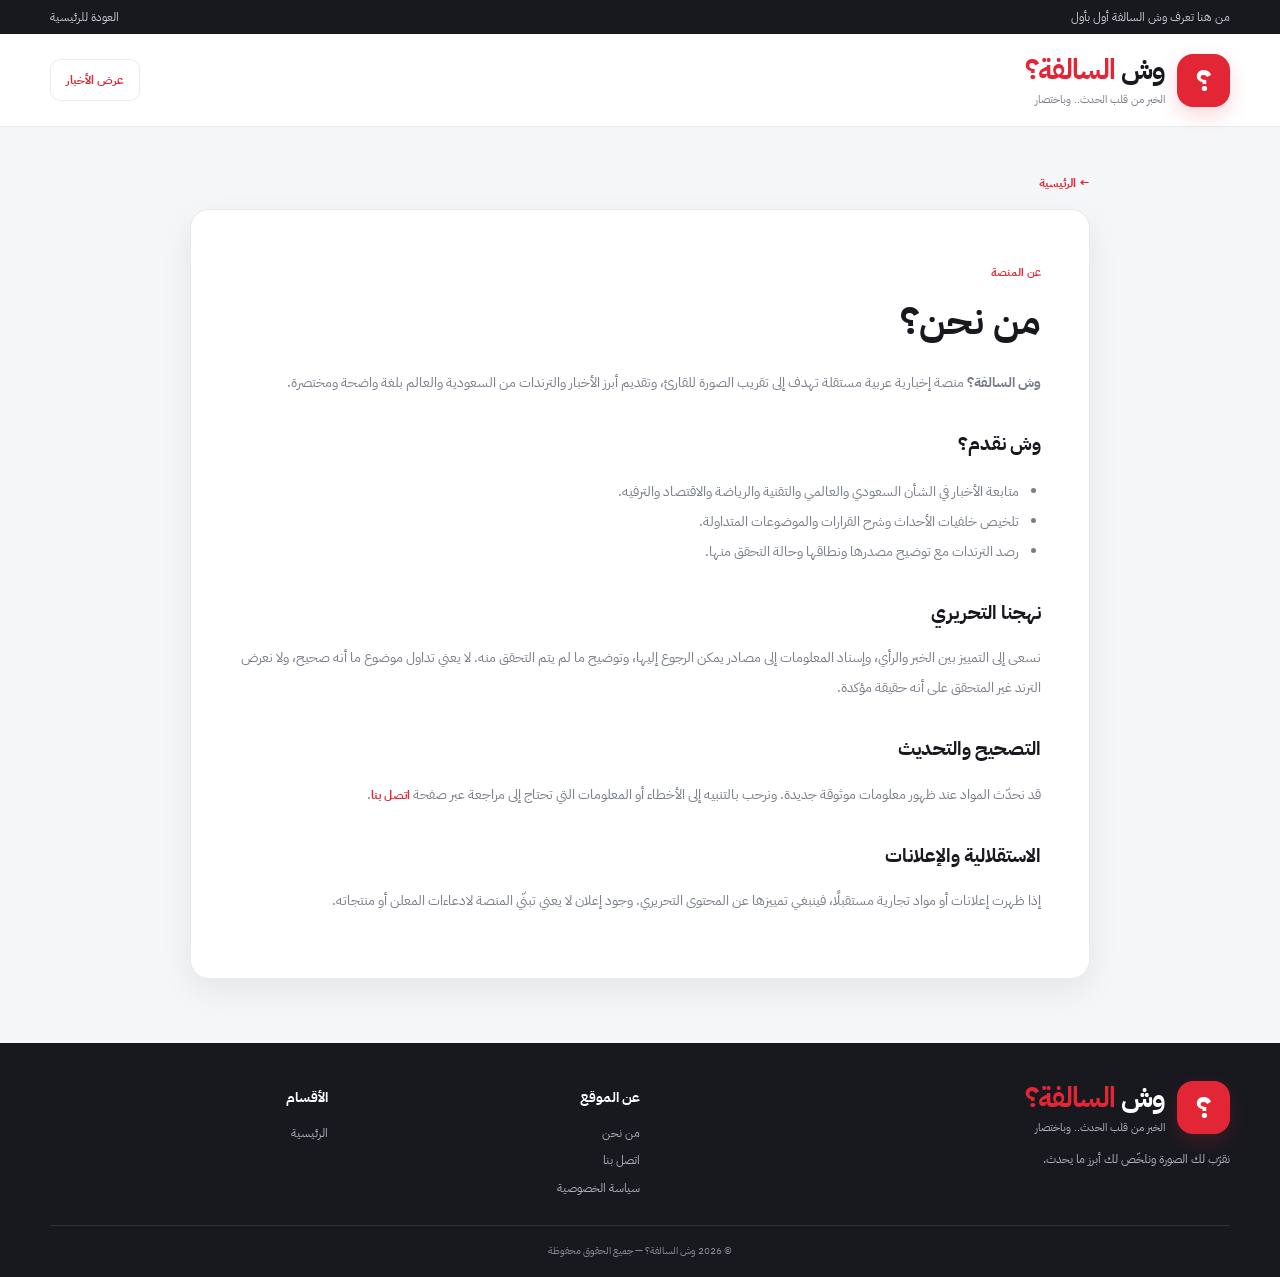
==== about.html @ b602ba7e "Add about page" ====
<!doctype html>
<html lang="ar" dir="rtl">
<head>
<meta charset="utf-8"><meta name="viewport" content="width=device-width,initial-scale=1"><meta name="theme-color" content="#e32636">
<meta name="description" content="تعرف على منصة وش السالفة؟ ورسالتها التحريرية وطريقة تقديم الأخبار والترندات.">
<title>من نحن | وش السالفة؟</title>
<link rel="preconnect" href="https://fonts.googleapis.com"><link rel="preconnect" href="https://fonts.gstatic.com" crossorigin>
<link href="https://fonts.googleapis.com/css2?family=IBM+Plex+Sans+Arabic:wght@400;500;600;700;800&display=swap" rel="stylesheet">
<link rel="stylesheet" href="styles.css">
<style>
.info-main{max-width:900px;margin:42px auto 64px}.info-card{background:var(--card);border:1px solid var(--line);border-radius:var(--radius);padding:clamp(22px,5vw,48px);box-shadow:var(--shadow)}.info-card h1{font-size:clamp(26px,4vw,38px);margin:4px 0 12px}.info-card h2{font-size:19px;margin:30px 0 8px}.info-card p,.info-card li{font-size:14px;line-height:2.15;color:var(--muted)}.info-card ul{padding-right:22px}.info-note{background:var(--soft);border-right:4px solid var(--red);padding:14px 18px;border-radius:10px;margin:22px 0}.info-note p{margin:0;color:var(--ink)}.info-meta{font-size:11px;color:var(--muted)}.info-back{display:inline-block;color:var(--red);font-weight:700;font-size:12px;margin-bottom:16px}.site-footer{margin-top:40px}
@media(max-width:600px){.info-main{margin:24px auto 42px}.info-card p,.info-card li{font-size:13px}}
</style>
</head>
<body>
<div class="top-strip"><div class="container top-strip-inner"><span>من هنا تعرف وش السالفة أول بأول</span><a href="index.html">العودة للرئيسية</a></div></div>
<header class="site-header"><div class="container header-inner"><a class="brand" href="index.html"><span class="brand-mark">؟</span><span class="brand-copy"><strong>وش <b>السالفة؟</b></strong><small>الخبر من قلب الحدث.. وباختصار</small></span></a><a class="button button-outline" href="index.html">عرض الأخبار</a></div></header>
<main class="container info-main"><a class="info-back" href="index.html">← الرئيسية</a><article class="info-card">
<span class="eyebrow">عن المنصة</span><h1>من نحن؟</h1>
<p><strong>وش السالفة؟</strong> منصة إخبارية عربية مستقلة تهدف إلى تقريب الصورة للقارئ، وتقديم أبرز الأخبار والترندات من السعودية والعالم بلغة واضحة ومختصرة.</p>
<h2>وش نقدم؟</h2><ul><li>متابعة الأخبار في الشأن السعودي والعالمي والتقنية والرياضة والاقتصاد والترفيه.</li><li>تلخيص خلفيات الأحداث وشرح القرارات والموضوعات المتداولة.</li><li>رصد الترندات مع توضيح مصدرها ونطاقها وحالة التحقق منها.</li></ul>
<h2>نهجنا التحريري</h2><p>نسعى إلى التمييز بين الخبر والرأي، وإسناد المعلومات إلى مصادر يمكن الرجوع إليها، وتوضيح ما لم يتم التحقق منه. لا يعني تداول موضوع ما أنه صحيح، ولا نعرض الترند غير المتحقق على أنه حقيقة مؤكدة.</p>
<h2>التصحيح والتحديث</h2><p>قد نحدّث المواد عند ظهور معلومات موثوقة جديدة. ونرحب بالتنبيه إلى الأخطاء أو المعلومات التي تحتاج إلى مراجعة عبر صفحة <a href="contact.html" class="text-link">اتصل بنا</a>.</p>
<h2>الاستقلالية والإعلانات</h2><p>إذا ظهرت إعلانات أو مواد تجارية مستقبلًا، فينبغي تمييزها عن المحتوى التحريري. وجود إعلان لا يعني تبنّي المنصة لادعاءات المعلن أو منتجاته.</p>
</article></main>
<footer class="site-footer"><div class="container footer-grid"><div class="footer-about"><a class="brand footer-brand" href="index.html"><span class="brand-mark">؟</span><span class="brand-copy"><strong>وش <b>السالفة؟</b></strong><small>الخبر من قلب الحدث.. وباختصار</small></span></a><p>نقرّب لك الصورة ونلخّص لك أبرز ما يحدث.</p></div><div><h3>عن الموقع</h3><div class="footer-links"><a href="about.html">من نحن</a><a href="contact.html">اتصل بنا</a><a href="privacy.html">سياسة الخصوصية</a></div></div><div><h3>الأقسام</h3><div class="footer-links"><a href="index.html">الرئيسية</a></div></div></div><div class="container copyright">© 2026 وش السالفة؟ — جميع الحقوق محفوظة</div></footer>
</body></html>
---- styles.css ----
/* وش السالفة؟ — responsive news theme */
:root{--red:#e32636;--red-dark:#bd1727;--ink:#17191f;--muted:#777d89;--paper:#f5f6f8;--card:#fff;--line:#e9eaf0;--soft:#fff0f1;--shadow:0 12px 32px rgba(23,25,31,.07);--radius:19px}
*{box-sizing:border-box}html{scroll-behavior:smooth}body{margin:0;background:var(--paper);color:var(--ink);font-family:"IBM Plex Sans Arabic",Tahoma,Arial,sans-serif;line-height:1.7}a{color:inherit;text-decoration:none}button,input{font:inherit}.container{width:min(1180px,calc(100% - 36px));margin-inline:auto}.top-strip{background:#17191f;color:#c9cbd2;font-size:12px}.top-strip-inner{display:flex;justify-content:space-between;min-height:34px;align-items:center}.site-header{background:var(--card);border-bottom:1px solid var(--line)}.header-inner{min-height:92px;display:flex;align-items:center;justify-content:space-between;gap:24px}.brand{display:flex;align-items:center;gap:12px}.brand-mark{width:53px;height:53px;border-radius:16px;background:var(--red);display:grid;place-items:center;color:white;font-size:30px;font-weight:800;box-shadow:0 8px 20px #e3263630}.brand-copy{display:flex;flex-direction:column;line-height:1.25}.brand-copy strong{font-size:28px;font-weight:800;letter-spacing:-1px}.brand-copy strong b{color:var(--red)}.brand-copy small{font-size:11px;color:var(--muted);margin-top:5px}.header-actions{display:flex;align-items:center;gap:10px}.search-form{height:43px;display:flex;align-items:center;background:var(--paper);border:1px solid var(--line);border-radius:999px;padding:0 14px}.search-form input{width:190px;border:0;outline:0;background:transparent;color:var(--ink);font-size:13px}.search-form button{border:0;background:none;color:var(--red);font-size:25px;cursor:pointer}.icon-button{width:42px;height:42px;border-radius:50%;border:1px solid var(--line);background:var(--card);color:var(--ink);cursor:pointer;font-size:19px}.menu-toggle{display:none}.main-nav{background:var(--red);color:#fff;box-shadow:0 6px 20px #e3263620}.nav-inner{display:flex;align-items:center;overflow-x:auto;scrollbar-width:none}.nav-inner::-webkit-scrollbar{display:none}.nav-link{white-space:nowrap;padding:13px 18px;font-size:13px;font-weight:700;transition:.2s}.nav-link:hover,.nav-link.active{background:var(--red-dark)}.breaking-bar{display:flex;align-items:center;min-height:49px;margin:22px 0;background:var(--card);border:1px solid var(--line);border-radius:13px;overflow:hidden}.breaking-label{height:49px;background:var(--ink);color:#fff;display:flex;align-items:center;gap:9px;padding:0 17px;font-size:12px;font-weight:800;white-space:nowrap}.breaking-label i,.live-indicator i{width:7px;height:7px;border-radius:50%;background:#ff4a58;display:inline-block;box-shadow:0 0 0 4px #ff4a5825}.breaking-bar p{margin:0;padding:0 16px;font-size:12px;color:var(--muted);overflow:hidden;text-overflow:ellipsis;white-space:nowrap;flex:1}.ticker-more{font-size:11px;color:var(--red);font-weight:700;padding:0 16px;white-space:nowrap}.hero-section{padding-top:8px}.section-heading{display:flex;align-items:end;justify-content:space-between;gap:16px;margin:20px 0 16px}.section-heading h1{font-size:29px;line-height:1.35;margin:2px 0 0;font-weight:800}.eyebrow{font-size:11px;color:var(--red);font-weight:800}.live-indicator{font-size:11px;color:var(--muted);display:flex;align-items:center;gap:9px}.hero-grid{display:grid;grid-template-columns:1.55fr 1fr;gap:16px}.hero-card{position:relative;min-height:345px;border-radius:var(--radius);overflow:hidden;background:#222;color:#fff;isolation:isolate}.hero-card.small{min-height:164px}.hero-stack{display:grid;grid-template-rows:1fr 1fr;gap:16px}.hero-image{position:absolute;inset:0;width:100%;height:100%;object-fit:cover;z-index:-2;transition:transform .5s}.hero-card:hover .hero-image{transform:scale(1.045)}.hero-card:after{content:"";position:absolute;inset:0;background:linear-gradient(0deg,rgba(7,8,12,.91),rgba(7,8,12,.02) 78%);z-index:-1}.hero-copy{position:absolute;bottom:0;right:0;left:0;padding:25px}.hero-card.small .hero-copy{padding:17px}.category-label{display:inline-flex;background:var(--red);color:#fff;padding:4px 10px;border-radius:6px;font-size:10px;font-weight:800;margin-bottom:9px}.hero-copy h2{font-size:25px;line-height:1.5;margin:0 0 8px;font-weight:800}.hero-card.small h2{font-size:16px}.meta{font-size:10px;color:#c9cbd2}.trending-section{margin:30px 0}.compact{align-items:center;margin-bottom:14px}.section-title{font-size:20px;font-weight:800;margin:0;display:flex;align-items:center;gap:9px}.title-mark{font-size:19px}.text-link{color:var(--red);font-size:12px;font-weight:700}.trend-chips{display:flex;flex-wrap:wrap;gap:9px}.trend-chip{background:var(--card);border:1px solid var(--line);border-radius:999px;padding:8px 14px;font-size:12px;font-weight:700;cursor:pointer;color:var(--ink);transition:.2s}.trend-chip:hover{border-color:var(--red);color:var(--red);background:var(--soft)}.content-layout{display:grid;grid-template-columns:minmax(0,1fr) 300px;gap:25px;align-items:start;margin:34px 0 55px}.results-count{font-size:11px;color:var(--muted)}.news-grid{display:grid;grid-template-columns:repeat(2,minmax(0,1fr));gap:17px}.news-card{background:var(--card);border:1px solid var(--line);border-radius:var(--radius);overflow:hidden;transition:transform .2s,box-shadow .2s}.news-card:hover{transform:translateY(-3px);box-shadow:var(--shadow)}.news-thumb{display:block;aspect-ratio:16/9;overflow:hidden;background:#e7e8eb}.news-thumb img{width:100%;height:100%;object-fit:cover;transition:transform .4s}.news-card:hover .news-thumb img{transform:scale(1.04)}.news-info{padding:15px}.news-info h3{font-size:16px;line-height:1.6;margin:0 0 8px;font-weight:800}.news-info h3 a:hover{color:var(--red)}.news-info p{font-size:11px;color:var(--muted);line-height:1.9;margin:0 0 12px}.news-meta{display:flex;justify-content:space-between;gap:10px;font-size:10px;color:#9297a1}.sidebar{display:grid;gap:16px}.side-card{background:var(--card);border:1px solid var(--line);border-radius:var(--radius);padding:19px}.side-title{display:flex;justify-content:space-between;align-items:center;gap:8px}.side-title h2,.side-card h2{font-size:16px;margin:0 0 12px;font-weight:800}.side-title span{font-size:10px;color:var(--muted)}.popular-list{padding:0;margin:0;list-style:none;counter-reset:rank}.popular-list li{counter-increment:rank;border-top:1px solid var(--line);padding:12px 0;font-size:12px;font-weight:700;line-height:1.6;display:flex;gap:10px}.popular-list li:before{content:counter(rank,decimal-leading-zero);color:var(--red);font-weight:800}.popular-list a:hover{color:var(--red)}.newsletter-card{background:linear-gradient(145deg,#fff,#fff0f1);text-align:center}.newsletter-icon{display:grid;place-items:center;margin:0 auto 12px;width:44px;height:44px;border-radius:14px;background:#ffe0e3;color:var(--red);font-size:21px}.newsletter-card p,.about-card p{font-size:12px;color:var(--muted);line-height:1.9}.newsletter-card small{display:block;margin-top:9px;color:#999;font-size:9px}.button{display:inline-flex;align-items:center;justify-content:center;border:0;border-radius:10px;padding:10px 15px;font-size:12px;font-weight:800;cursor:pointer}.button-primary{background:var(--red);color:#fff}.button-primary:hover{background:var(--red-dark)}.button-full{width:100%}.button-outline{background:transparent;border:1px solid var(--line);color:var(--red)}.empty-state{padding:50px 20px;text-align:center;background:var(--card);border:1px solid var(--line);border-radius:var(--radius)}.empty-state>span{font-size:35px}.empty-state h3{margin:8px 0}.empty-state p{font-size:12px;color:var(--muted)}.hidden{display:none!important}.site-footer{background:#17191f;color:#c7c9d0;padding:38px 0 18px}.footer-grid{display:grid;grid-template-columns:2fr 1fr 1fr;gap:35px}.footer-brand .brand-copy strong{color:#fff}.footer-brand .brand-copy small{color:#aeb1bb}.footer-about p{max-width:400px;color:#aeb1bb;font-size:12px;line-height:2}.site-footer h3{font-size:14px;color:#fff;margin:5px 0 13px}.footer-links{display:grid;gap:7px}.footer-links a{font-size:12px;color:#aeb1bb}.footer-links a:hover{color:#fff}.copyright{border-top:1px solid #ffffff1c;margin-top:27px;padding-top:16px;text-align:center;font-size:10px;color:#888d98}.article-dialog{width:min(760px,calc(100% - 24px));max-height:90vh;border:0;border-radius:20px;padding:0;background:var(--card);color:var(--ink);box-shadow:0 25px 90px #0005}.article-dialog::backdrop{background:#101116b8;backdrop-filter:blur(4px)}.dialog-close{position:sticky;top:12px;float:left;margin:12px 12px -48px 12px;width:36px;height:36px;border:0;border-radius:50%;background:#17191f;color:#fff;font-size:25px;cursor:pointer;z-index:3}.article-content{padding:28px}.article-content img{width:100%;max-height:370px;object-fit:cover;border-radius:14px}.article-content h1{font-size:25px;line-height:1.6}.article-content p{font-size:14px;line-height:2.1;color:var(--muted)}.article-content .article-lead{font-size:16px;color:var(--ink);font-weight:600}.article-actions{display:flex;gap:8px;flex-wrap:wrap;margin-top:20px}.article-actions a{background:var(--paper);padding:8px 12px;border-radius:8px;font-size:11px;font-weight:700}
body.dark{--ink:#f1f2f5;--muted:#a4a8b2;--paper:#111318;--card:#1b1e25;--line:#2a2e38;--soft:#351d22;--shadow:0 12px 32px rgba(0,0,0,.25)}body.dark .site-header{background:var(--card)}body.dark .search-form{background:#242832}body.dark .newsletter-card{background:linear-gradient(145deg,#251d22,#302026)}body.dark .newsletter-icon{background:#46232a}body.dark .breaking-label{background:#08090c}
@media(max-width:900px){.content-layout{grid-template-columns:minmax(0,1fr) 260px;gap:16px}.hero-card{min-height:310px}.hero-copy h2{font-size:21px}.footer-grid{grid-template-columns:1fr 1fr}}
@media(max-width:680px){.container{width:calc(100% - 24px)}.header-inner{min-height:76px}.brand-mark{width:43px;height:43px;font-size:24px;border-radius:13px}.brand-copy strong{font-size:23px}.brand-copy small{font-size:9px}.search-form{width:42px;padding:0;justify-content:center;border-radius:50%}.search-form input{display:none}.search-form button{font-size:22px}.menu-toggle{display:block}.main-nav{display:none}.main-nav.open{display:block}.nav-inner{flex-wrap:wrap;justify-content:center}.nav-link{padding:10px 12px;font-size:11px}.breaking-bar{margin:14px 0}.breaking-label{padding:0 11px;font-size:10px}.breaking-bar p{font-size:10px;padding:0 9px}.ticker-more{font-size:10px;padding:0 9px}.section-heading h1{font-size:24px}.hero-grid{grid-template-columns:1fr}.hero-card{min-height:285px}.hero-stack{grid-template-columns:1fr 1fr;grid-template-rows:1fr;gap:10px}.hero-card.small{min-height:145px}.hero-copy{padding:18px}.hero-card.small .hero-copy{padding:11px}.hero-copy h2{font-size:19px}.hero-card.small h2{font-size:12px}.trending-section{margin:24px 0}.content-layout{grid-template-columns:1fr;margin-top:26px}.news-grid{gap:11px}.news-info{padding:11px}.news-info h3{font-size:13px}.news-info p{display:none}.news-meta{font-size:9px}.sidebar{grid-template-columns:1fr 1fr}.side-card{padding:14px}.about-card{grid-column:1/-1}.footer-grid{grid-template-columns:1fr;gap:20px}.article-content{padding:20px}.article-content h1{font-size:21px}}
@media(max-width:390px){.hero-stack{grid-template-columns:1fr}.hero-card.small{min-height:150px}.news-grid{grid-template-columns:1fr}.news-thumb{aspect-ratio:16/8}.sidebar{grid-template-columns:1fr}.about-card{grid-column:auto}.top-strip-inner{font-size:10px}}

/* Database/news availability notice */
.data-status{margin:18px 0;padding:15px 18px;border:1px solid var(--line);border-right:4px solid var(--red);border-radius:12px;background:var(--card);color:var(--muted);font-size:13px;font-weight:600}
.data-status[data-type="error"]{border-right-color:#c77922}
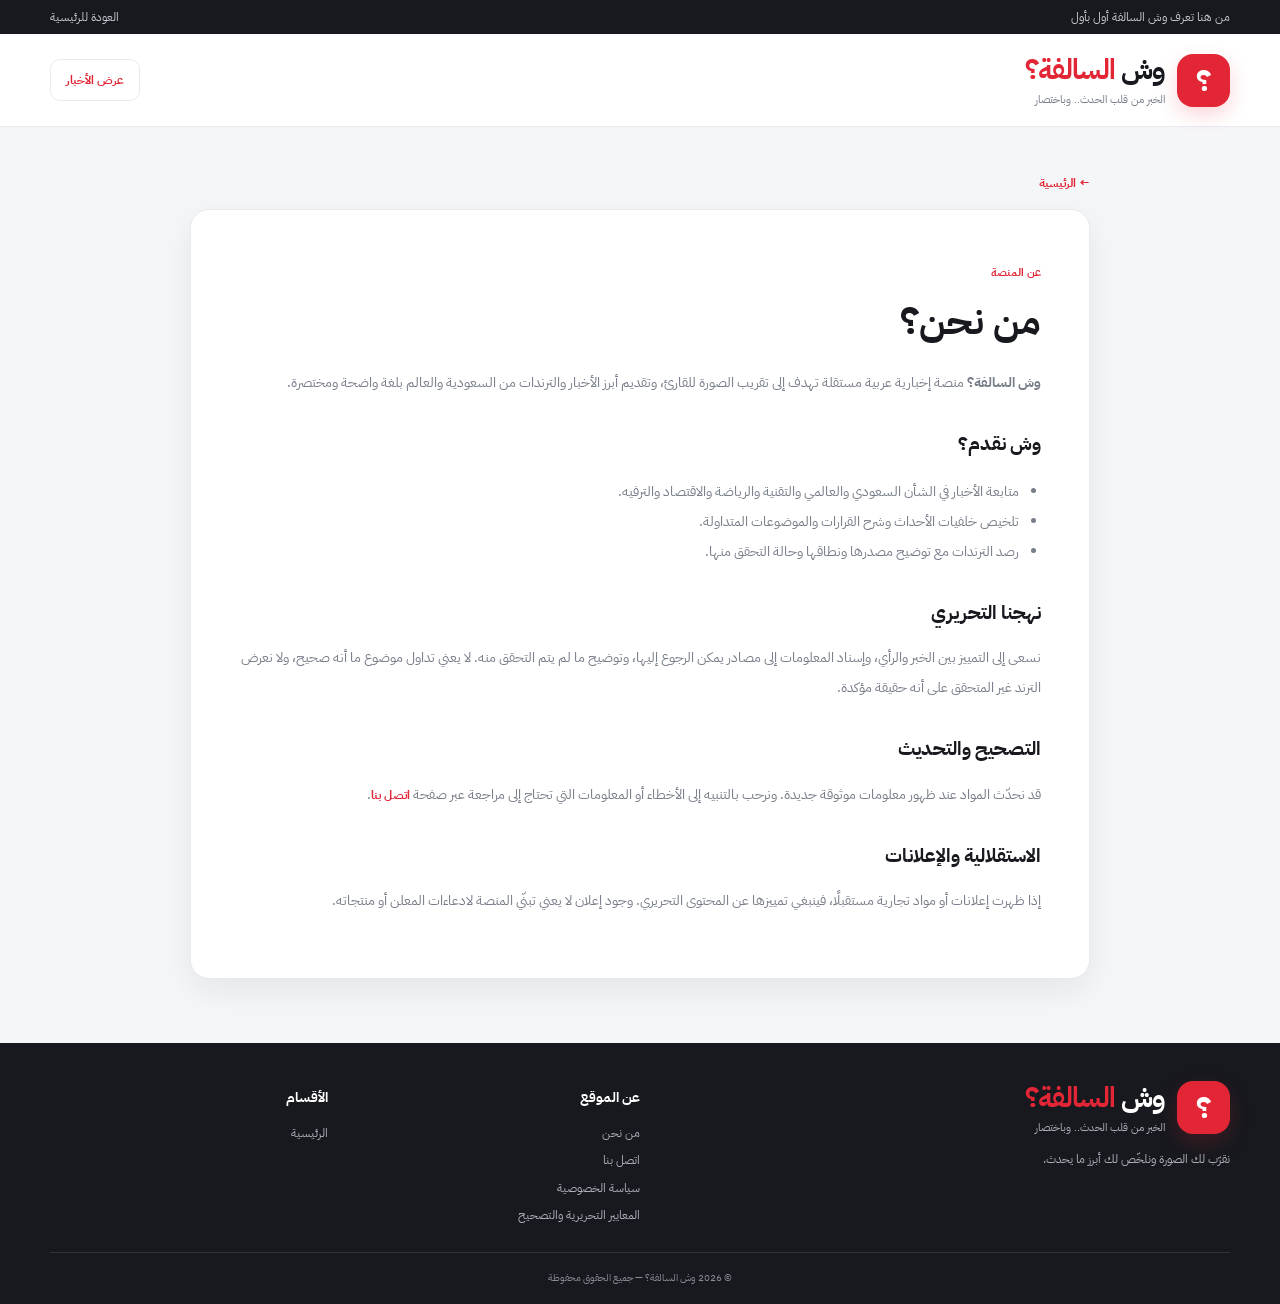
==== commit d97e242e: "Link editorial standards from site footer" ====
--- a/about.html
+++ b/about.html
@@ -23,5 +23,5 @@
 <h2>التصحيح والتحديث</h2><p>قد نحدّث المواد عند ظهور معلومات موثوقة جديدة. ونرحب بالتنبيه إلى الأخطاء أو المعلومات التي تحتاج إلى مراجعة عبر صفحة <a href="contact.html" class="text-link">اتصل بنا</a>.</p>
 <h2>الاستقلالية والإعلانات</h2><p>إذا ظهرت إعلانات أو مواد تجارية مستقبلًا، فينبغي تمييزها عن المحتوى التحريري. وجود إعلان لا يعني تبنّي المنصة لادعاءات المعلن أو منتجاته.</p>
 </article></main>
-<footer class="site-footer"><div class="container footer-grid"><div class="footer-about"><a class="brand footer-brand" href="index.html"><span class="brand-mark">؟</span><span class="brand-copy"><strong>وش <b>السالفة؟</b></strong><small>الخبر من قلب الحدث.. وباختصار</small></span></a><p>نقرّب لك الصورة ونلخّص لك أبرز ما يحدث.</p></div><div><h3>عن الموقع</h3><div class="footer-links"><a href="about.html">من نحن</a><a href="contact.html">اتصل بنا</a><a href="privacy.html">سياسة الخصوصية</a></div></div><div><h3>الأقسام</h3><div class="footer-links"><a href="index.html">الرئيسية</a></div></div></div><div class="container copyright">© 2026 وش السالفة؟ — جميع الحقوق محفوظة</div></footer>
+<footer class="site-footer"><div class="container footer-grid"><div class="footer-about"><a class="brand footer-brand" href="index.html"><span class="brand-mark">؟</span><span class="brand-copy"><strong>وش <b>السالفة؟</b></strong><small>الخبر من قلب الحدث.. وباختصار</small></span></a><p>نقرّب لك الصورة ونلخّص لك أبرز ما يحدث.</p></div><div><h3>عن الموقع</h3><div class="footer-links"><a href="about.html">من نحن</a><a href="contact.html">اتصل بنا</a><a href="privacy.html">سياسة الخصوصية</a><a href="editorial-policy.html">المعايير التحريرية والتصحيح</a></div></div><div><h3>الأقسام</h3><div class="footer-links"><a href="index.html">الرئيسية</a></div></div></div><div class="container copyright">© 2026 وش السالفة؟ — جميع الحقوق محفوظة</div></footer>
 </body></html>
